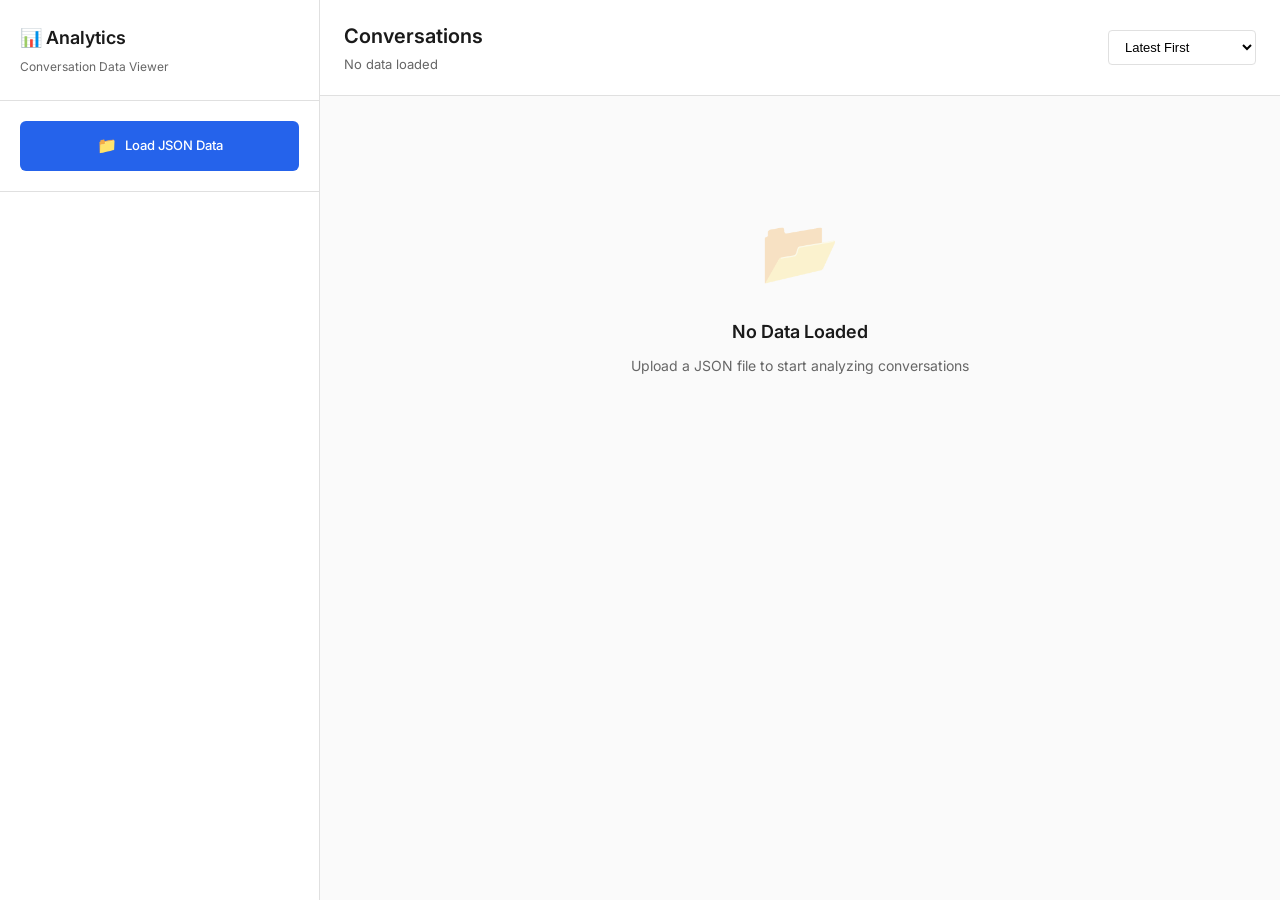
==== index.html @ 0c075850 "init the index.html" ====
<!DOCTYPE html>
<html lang="en">

<head>
    <meta charset="UTF-8">
    <meta name="viewport" content="width=device-width, initial-scale=1.0">
    <title>Conversation Analytics - Data Viewer</title>
    <link rel="stylesheet" href="styles.css">
    <link rel="preconnect" href="https://fonts.googleapis.com">
    <link rel="preconnect" href="https://fonts.gstatic.com" crossorigin>
    <link href="https://fonts.googleapis.com/css2?family=Inter:wght@300;400;500;600;700&display=swap" rel="stylesheet">
</head>

<body>
    <div class="app-container">
        <!-- Sidebar -->
        <aside class="sidebar">
            <div class="sidebar-header">
                <h1>📊 Analytics</h1>
                <p class="subtitle">Conversation Data Viewer</p>
            </div>

            <!-- File Upload -->
            <div class="upload-section">
                <label for="jsonFile" class="upload-btn">
                    <span class="upload-icon">📁</span>
                    <span>Load JSON Data</span>
                    <input type="file" id="jsonFile" accept=".json" style="display: none;">
                </label>
            </div>

            <!-- Quick Stats -->
            <div class="quick-stats" id="quickStats" style="display: none;">
                <h3>Quick Stats</h3>
                <div class="stat-item">
                    <span class="stat-label">Conversations</span>
                    <span class="stat-value" id="statConversations">0</span>
                </div>
                <div class="stat-item">
                    <span class="stat-label">Messages</span>
                    <span class="stat-value" id="statMessages">0</span>
                </div>
                <div class="stat-item">
                    <span class="stat-label">Customers</span>
                    <span class="stat-value" id="statCustomers">0</span>
                </div>
                <div class="stat-item">
                    <span class="stat-label">Avg Length</span>
                    <span class="stat-value" id="statAvgLength">0</span>
                </div>
            </div>

            <!-- Filters -->
            <div class="filters-section" id="filtersSection" style="display: none;">
                <h3>Filters</h3>

                <!-- Date Range -->
                <div class="filter-group">
                    <label>Date Range</label>
                    <input type="date" id="dateFrom" class="filter-input">
                    <input type="date" id="dateTo" class="filter-input">
                </div>

                <!-- Search -->
                <div class="filter-group">
                    <label>Search</label>
                    <input type="text" id="searchInput" placeholder="Search messages..." class="filter-input">
                </div>

                <!-- Language -->
                <div class="filter-group">
                    <label>Language</label>
                    <select id="languageFilter" class="filter-select">
                        <option value="all">All Languages</option>
                    </select>
                </div>

                <!-- Country -->
                <div class="filter-group">
                    <label>Country</label>
                    <select id="countryFilter" class="filter-select">
                        <option value="all">All Countries</option>
                    </select>
                </div>

                <!-- Message Count -->
                <div class="filter-group">
                    <label>Message Count</label>
                    <div class="range-inputs">
                        <input type="number" id="minMessages" placeholder="Min" class="filter-input-small">
                        <span>-</span>
                        <input type="number" id="maxMessages" placeholder="Max" class="filter-input-small">
                    </div>
                </div>

                <!-- Duration -->
                <div class="filter-group">
                    <label>Duration (minutes)</label>
                    <div class="range-inputs">
                        <input type="number" id="minDuration" placeholder="Min" class="filter-input-small">
                        <span>-</span>
                        <input type="number" id="maxDuration" placeholder="Max" class="filter-input-small">
                    </div>
                </div>

                <!-- Actions -->
                <div class="filter-actions">
                    <button class="btn-secondary" id="resetFilters">Reset</button>
                    <button class="btn-primary" id="applyFilters">Apply</button>
                </div>
            </div>

            <!-- Export -->
            <div class="export-section" id="exportSection" style="display: none;">
                <h3>Export</h3>
                <button class="btn-export" id="exportFiltered">
                    <span>💾</span>
                    Export Filtered Data
                </button>
                <button class="btn-export" id="exportCSV">
                    <span>📊</span>
                    Export as CSV
                </button>
            </div>
        </aside>

        <!-- Main Content -->
        <main class="main-content">
            <!-- Header -->
            <header class="content-header">
                <div class="header-info">
                    <h2 id="headerTitle">Conversations</h2>
                    <p class="header-subtitle" id="headerSubtitle">No data loaded</p>
                </div>
                <div class="header-actions">
                    <select id="sortBy" class="sort-select">
                        <option value="date-desc">Latest First</option>
                        <option value="date-asc">Oldest First</option>
                        <option value="messages-desc">Most Messages</option>
                        <option value="messages-asc">Least Messages</option>
                        <option value="duration-desc">Longest Duration</option>
                        <option value="duration-asc">Shortest Duration</option>
                    </select>
                </div>
            </header>

            <!-- Conversations List -->
            <div class="conversations-container" id="conversationsContainer">
                <!-- Empty State -->
                <div class="empty-state" id="emptyState">
                    <div class="empty-icon">📂</div>
                    <h3>No Data Loaded</h3>
                    <p>Upload a JSON file to start analyzing conversations</p>
                </div>

                <!-- Conversations will be rendered here -->
                <div id="conversationsList" class="conversations-list"></div>

                <!-- Load More -->
                <div class="load-more-container" id="loadMoreContainer" style="display: none;">
                    <button class="btn-load-more" id="loadMoreBtn">Load More</button>
                    <p class="load-info" id="loadInfo">Showing 0 of 0</p>
                </div>
            </div>
        </main>
    </div>

    <!-- Loading Overlay -->
    <div class="loading-overlay" id="loadingOverlay" style="display: none;">
        <div class="loading-spinner"></div>
        <p id="loadingText">Loading...</p>
    </div>

    <script src="script.js"></script>
</body>

</html>
---- styles.css ----
* {
    margin: 0;
    padding: 0;
    box-sizing: border-box;
}

:root {
    /* Minimalist Color Palette */
    --color-bg: #fafafa;
    --color-surface: #ffffff;
    --color-border: #e0e0e0;
    --color-text-primary: #1a1a1a;
    --color-text-secondary: #666666;
    --color-text-tertiary: #999999;
    --color-accent: #2563eb;
    --color-accent-light: #3b82f6;
    --color-success: #10b981;
    --color-user: #f3f4f6;
    --color-agent: #eff6ff;
    --shadow-sm: 0 1px 2px rgba(0, 0, 0, 0.04);
    --shadow-md: 0 2px 4px rgba(0, 0, 0, 0.06);
}

body {
    font-family: 'Inter', -apple-system, BlinkMacSystemFont, 'Segoe UI', sans-serif;
    background: var(--color-bg);
    color: var(--color-text-primary);
    line-height: 1.6;
    font-size: 14px;
}

/* Layout */
.app-container {
    display: flex;
    height: 100vh;
    overflow: hidden;
}

/* Sidebar */
.sidebar {
    width: 320px;
    background: var(--color-surface);
    border-right: 1px solid var(--color-border);
    display: flex;
    flex-direction: column;
    overflow-y: auto;
}

.sidebar-header {
    padding: 24px 20px;
    border-bottom: 1px solid var(--color-border);
}

.sidebar-header h1 {
    font-size: 18px;
    font-weight: 600;
    margin-bottom: 4px;
}

.subtitle {
    font-size: 12px;
    color: var(--color-text-secondary);
}

/* Upload Section */
.upload-section {
    padding: 20px;
    border-bottom: 1px solid var(--color-border);
}

.upload-btn {
    display: flex;
    align-items: center;
    justify-content: center;
    gap: 8px;
    width: 100%;
    padding: 12px;
    background: var(--color-accent);
    color: white;
    border-radius: 6px;
    cursor: pointer;
    font-weight: 500;
    font-size: 13px;
    transition: background 0.2s;
}

.upload-btn:hover {
    background: var(--color-accent-light);
}

.upload-icon {
    font-size: 16px;
}

/* Quick Stats */
.quick-stats {
    padding: 20px;
    border-bottom: 1px solid var(--color-border);
}

.quick-stats h3 {
    font-size: 13px;
    font-weight: 600;
    margin-bottom: 16px;
    text-transform: uppercase;
    letter-spacing: 0.5px;
    color: var(--color-text-secondary);
}

.stat-item {
    display: flex;
    justify-content: space-between;
    align-items: center;
    padding: 8px 0;
}

.stat-label {
    font-size: 13px;
    color: var(--color-text-secondary);
}

.stat-value {
    font-size: 16px;
    font-weight: 600;
    color: var(--color-text-primary);
}

/* Filters Section */
.filters-section {
    padding: 20px;
    border-bottom: 1px solid var(--color-border);
    flex: 1;
    overflow-y: auto;
}

.filters-section h3 {
    font-size: 13px;
    font-weight: 600;
    margin-bottom: 16px;
    text-transform: uppercase;
    letter-spacing: 0.5px;
    color: var(--color-text-secondary);
}

.filter-group {
    margin-bottom: 16px;
}

.filter-group label {
    display: block;
    font-size: 12px;
    font-weight: 500;
    margin-bottom: 6px;
    color: var(--color-text-secondary);
}

.filter-input,
.filter-select {
    width: 100%;
    padding: 8px 12px;
    border: 1px solid var(--color-border);
    border-radius: 4px;
    font-size: 13px;
    background: var(--color-surface);
    color: var(--color-text-primary);
    transition: border-color 0.2s;
}

.filter-input:focus,
.filter-select:focus {
    outline: none;
    border-color: var(--color-accent);
}

.filter-input::placeholder {
    color: var(--color-text-tertiary);
}

.filter-input + .filter-input {
    margin-top: 6px;
}

.range-inputs {
    display: flex;
    align-items: center;
    gap: 8px;
}

.filter-input-small {
    flex: 1;
    padding: 8px 12px;
    border: 1px solid var(--color-border);
    border-radius: 4px;
    font-size: 13px;
    background: var(--color-surface);
}

.filter-input-small:focus {
    outline: none;
    border-color: var(--color-accent);
}

.range-inputs span {
    color: var(--color-text-tertiary);
}

.filter-actions {
    display: flex;
    gap: 8px;
    margin-top: 20px;
}

.btn-primary,
.btn-secondary {
    flex: 1;
    padding: 10px;
    border: none;
    border-radius: 4px;
    font-size: 13px;
    font-weight: 500;
    cursor: pointer;
    transition: all 0.2s;
}

.btn-primary {
    background: var(--color-accent);
    color: white;
}

.btn-primary:hover {
    background: var(--color-accent-light);
}

.btn-secondary {
    background: var(--color-bg);
    color: var(--color-text-secondary);
    border: 1px solid var(--color-border);
}

.btn-secondary:hover {
    background: var(--color-surface);
}

/* Export Section */
.export-section {
    padding: 20px;
}

.export-section h3 {
    font-size: 13px;
    font-weight: 600;
    margin-bottom: 12px;
    text-transform: uppercase;
    letter-spacing: 0.5px;
    color: var(--color-text-secondary);
}

.btn-export {
    display: flex;
    align-items: center;
    justify-content: center;
    gap: 8px;
    width: 100%;
    padding: 10px;
    margin-bottom: 8px;
    background: var(--color-surface);
    border: 1px solid var(--color-border);
    border-radius: 4px;
    font-size: 13px;
    font-weight: 500;
    cursor: pointer;
    transition: all 0.2s;
}

.btn-export:hover {
    background: var(--color-bg);
    border-color: var(--color-accent);
}

/* Main Content */
.main-content {
    flex: 1;
    display: flex;
    flex-direction: column;
    overflow: hidden;
}

.content-header {
    padding: 20px 24px;
    background: var(--color-surface);
    border-bottom: 1px solid var(--color-border);
    display: flex;
    justify-content: space-between;
    align-items: center;
}

.header-info h2 {
    font-size: 20px;
    font-weight: 600;
    margin-bottom: 2px;
}

.header-subtitle {
    font-size: 13px;
    color: var(--color-text-secondary);
}

.sort-select {
    padding: 8px 12px;
    border: 1px solid var(--color-border);
    border-radius: 4px;
    font-size: 13px;
    background: var(--color-surface);
    cursor: pointer;
}

.sort-select:focus {
    outline: none;
    border-color: var(--color-accent);
}

/* Conversations Container */
.conversations-container {
    flex: 1;
    overflow-y: auto;
    padding: 24px;
}

.conversations-list {
    display: flex;
    flex-direction: column;
    gap: 12px;
}

/* Conversation Card */
.conversation-card {
    background: var(--color-surface);
    border: 1px solid var(--color-border);
    border-radius: 8px;
    overflow: hidden;
    transition: box-shadow 0.2s;
}

.conversation-card:hover {
    box-shadow: var(--shadow-md);
}

.conversation-header {
    padding: 16px;
    cursor: pointer;
    display: flex;
    justify-content: space-between;
    align-items: flex-start;
    gap: 16px;
}

.conversation-header:hover {
    background: var(--color-bg);
}

.conversation-info {
    flex: 1;
    min-width: 0;
}

.conversation-title {
    font-size: 14px;
    font-weight: 600;
    margin-bottom: 8px;
}

.conversation-meta {
    display: flex;
    flex-wrap: wrap;
    gap: 12px;
    font-size: 12px;
    color: var(--color-text-secondary);
}

.meta-item {
    display: flex;
    align-items: center;
    gap: 4px;
}

.conversation-stats {
    display: flex;
    align-items: center;
    gap: 8px;
    font-size: 12px;
    color: var(--color-text-secondary);
}

.stat-badge {
    padding: 4px 8px;
    background: var(--color-bg);
    border-radius: 4px;
    font-weight: 500;
}

.toggle-icon {
    font-size: 12px;
    color: var(--color-text-tertiary);
    transition: transform 0.2s;
}

.conversation-card.expanded .toggle-icon {
    transform: rotate(180deg);
}

/* Messages Container */
.messages-container {
    display: none;
    padding: 16px;
    background: var(--color-bg);
    border-top: 1px solid var(--color-border);
}

.conversation-card.expanded .messages-container {
    display: block;
}

.messages-list {
    display: flex;
    flex-direction: column;
    gap: 12px;
    max-height: 500px;
    overflow-y: auto;
}

/* Messages - User on left, Agent on right */
.message {
    display: flex;
    flex-direction: column;
    max-width: 70%;
    padding: 12px;
    border-radius: 8px;
    font-size: 13px;
}

.message.user {
    align-self: flex-start;
    background: var(--color-user);
    border-left: 3px solid var(--color-text-secondary);
}

.message.agent {
    align-self: flex-end;
    background: var(--color-agent);
    border-right: 3px solid var(--color-accent);
}

.message-header {
    display: flex;
    justify-content: space-between;
    align-items: center;
    margin-bottom: 6px;
    font-size: 11px;
}

.message-sender {
    font-weight: 600;
    color: var(--color-text-primary);
}

.message-time {
    color: var(--color-text-tertiary);
}

.message-text {
    color: var(--color-text-primary);
    line-height: 1.5;
    word-wrap: break-word;
}

/* Empty State */
.empty-state {
    text-align: center;
    padding: 80px 20px;
}

.empty-icon {
    font-size: 64px;
    margin-bottom: 16px;
    opacity: 0.3;
}

.empty-state h3 {
    font-size: 18px;
    font-weight: 600;
    margin-bottom: 8px;
}

.empty-state p {
    color: var(--color-text-secondary);
    font-size: 14px;
}

/* Load More */
.load-more-container {
    text-align: center;
    padding: 24px;
}

.btn-load-more {
    padding: 12px 32px;
    background: var(--color-accent);
    color: white;
    border: none;
    border-radius: 6px;
    font-size: 13px;
    font-weight: 500;
    cursor: pointer;
    transition: background 0.2s;
}

.btn-load-more:hover {
    background: var(--color-accent-light);
}

.btn-load-more:disabled {
    background: var(--color-bg);
    color: var(--color-text-tertiary);
    cursor: not-allowed;
}

.load-info {
    margin-top: 12px;
    font-size: 12px;
    color: var(--color-text-secondary);
}

/* Loading Overlay */
.loading-overlay {
    position: fixed;
    top: 0;
    left: 0;
    right: 0;
    bottom: 0;
    background: rgba(0, 0, 0, 0.5);
    display: flex;
    flex-direction: column;
    align-items: center;
    justify-content: center;
    z-index: 9999;
}

.loading-spinner {
    width: 48px;
    height: 48px;
    border: 4px solid rgba(255, 255, 255, 0.2);
    border-top-color: white;
    border-radius: 50%;
    animation: spin 0.8s linear infinite;
}

@keyframes spin {
    to { transform: rotate(360deg); }
}

.loading-overlay p {
    margin-top: 16px;
    color: white;
    font-size: 14px;
}

/* Tags */
.tag {
    display: inline-block;
    padding: 2px 8px;
    border-radius: 4px;
    font-size: 11px;
    font-weight: 500;
    background: var(--color-bg);
    color: var(--color-text-secondary);
}

/* Scrollbar Styling */
::-webkit-scrollbar {
    width: 8px;
    height: 8px;
}

::-webkit-scrollbar-track {
    background: var(--color-bg);
}

::-webkit-scrollbar-thumb {
    background: var(--color-border);
    border-radius: 4px;
}

::-webkit-scrollbar-thumb:hover {
    background: var(--color-text-tertiary);
}

/* Responsive */
@media (max-width: 1024px) {
    .sidebar {
        width: 280px;
    }
}

@media (max-width: 768px) {
    .app-container {
        flex-direction: column;
    }

    .sidebar {
        width: 100%;
        border-right: none;
        border-bottom: 1px solid var(--color-border);
        max-height: 50vh;
    }

    .message {
        max-width: 85%;
    }

    .content-header {
        flex-direction: column;
        align-items: flex-start;
        gap: 12px;
    }
}
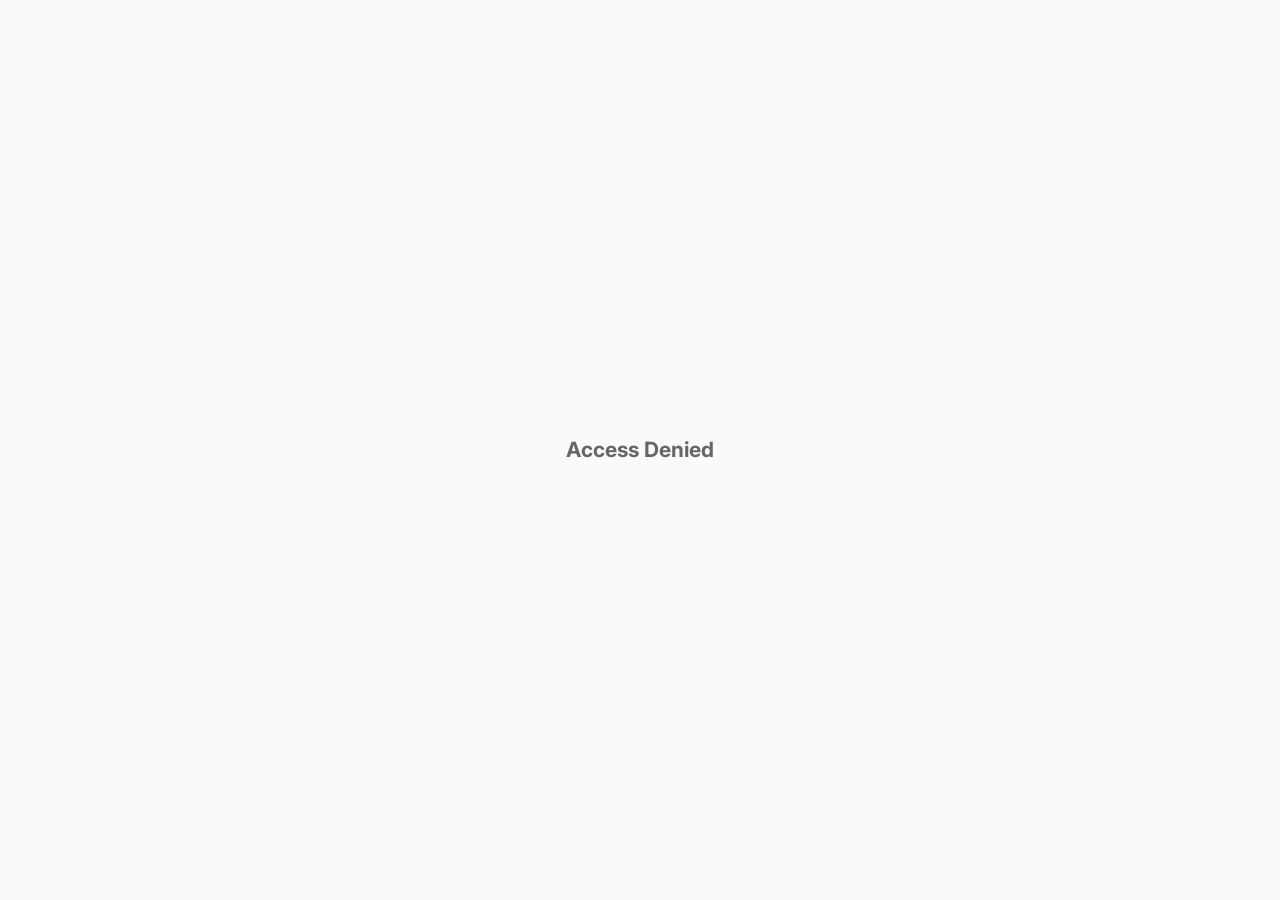
==== commit a778fbdd: "add password AUTHENTICATION" ====
--- a/index.html
+++ b/index.html
@@ -121,6 +121,10 @@
                     <span>📊</span>
                     Export as CSV
                 </button>
+                <button class="btn-export btn-clear-read" id="clearReadStatus">
+                    <span>🔄</span>
+                    Clear Read Status
+                </button>
             </div>
         </aside>
 
--- a/styles.css
+++ b/styles.css
@@ -277,6 +277,17 @@
     border-color: var(--color-accent);
 }
 
+.btn-clear-read {
+    margin-top: 8px;
+    border-color: var(--color-text-tertiary);
+    color: var(--color-text-secondary);
+}
+
+.btn-clear-read:hover {
+    border-color: #ef4444;
+    color: #ef4444;
+}
+
 /* Main Content */
 .main-content {
     flex: 1;
@@ -396,6 +407,51 @@
     background: var(--color-bg);
     border-radius: 4px;
     font-weight: 500;
+}
+
+/* Read/Unread Indicator */
+.unread-indicator {
+    color: var(--color-accent);
+    font-size: 10px;
+    margin-right: 6px;
+    animation: pulse 2s ease-in-out infinite;
+}
+
+@keyframes pulse {
+    0%, 100% { opacity: 1; }
+    50% { opacity: 0.5; }
+}
+
+/* Read Toggle Button */
+.read-toggle-btn {
+    background: transparent;
+    border: none;
+    font-size: 16px;
+    cursor: pointer;
+    padding: 4px;
+    border-radius: 4px;
+    transition: all 0.2s;
+    display: flex;
+    align-items: center;
+    justify-content: center;
+}
+
+.read-toggle-btn:hover {
+    background: var(--color-bg);
+    transform: scale(1.1);
+}
+
+/* Read conversation styling */
+.conversation-card.read {
+    opacity: 0.7;
+}
+
+.conversation-card.read:hover {
+    opacity: 0.85;
+}
+
+.conversation-card.read .conversation-title {
+    color: var(--color-text-secondary);
 }
 
 .toggle-icon {
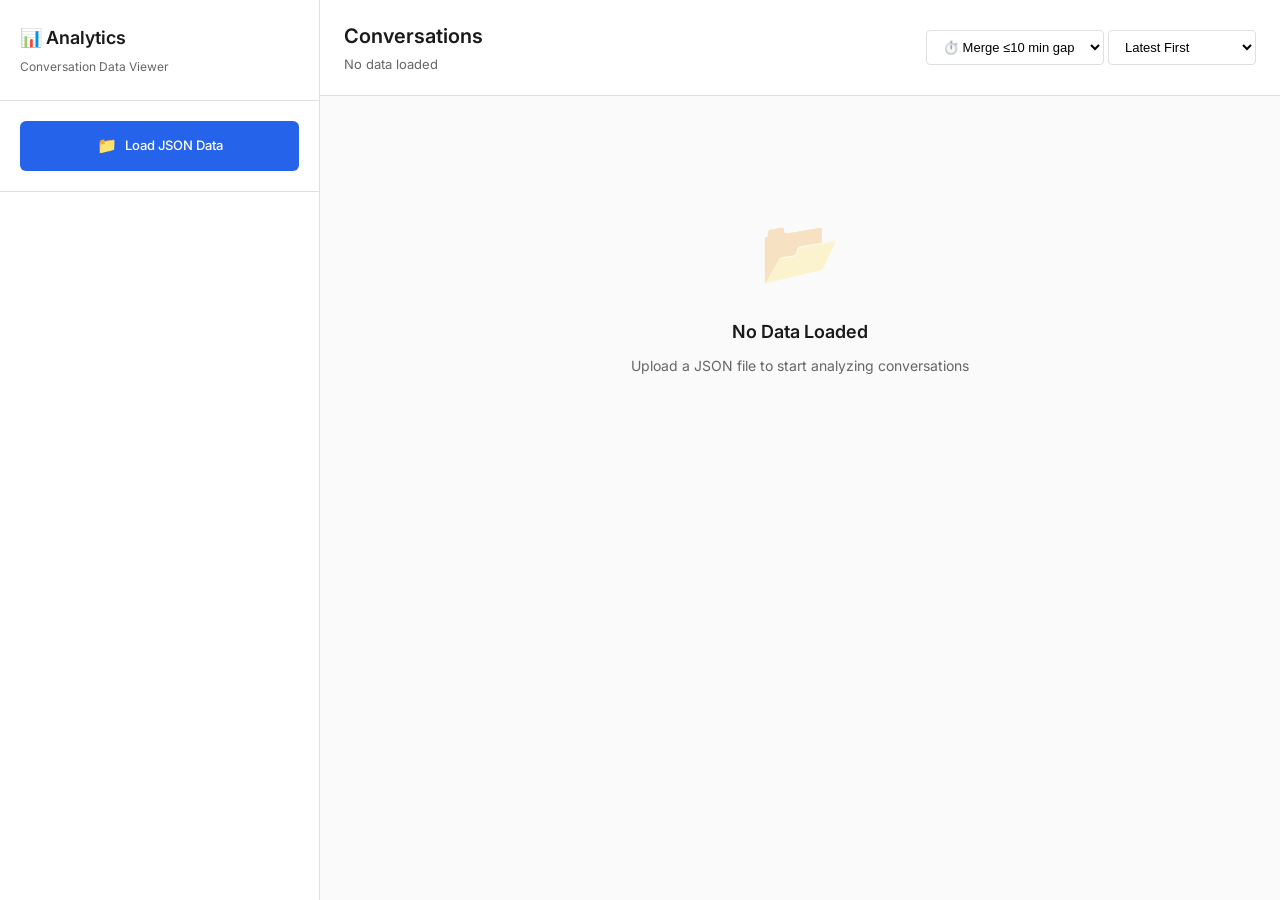
==== commit e91262a7: "configure merge message by duration" ====
--- a/index.html
+++ b/index.html
@@ -137,6 +137,13 @@
                     <p class="header-subtitle" id="headerSubtitle">No data loaded</p>
                 </div>
                 <div class="header-actions">
+                    <select id="segmentDuration" class="sort-select" title="Merge segments within time gap">
+                        <option value="5">⏱️ Merge ≤5 min gap</option>
+                        <option value="10" selected>⏱️ Merge ≤10 min gap</option>
+                        <option value="15">⏱️ Merge ≤15 min gap</option>
+                        <option value="30">⏱️ Merge ≤30 min gap</option>
+                        <option value="60">⏱️ Merge ≤60 min gap</option>
+                    </select>
                     <select id="sortBy" class="sort-select">
                         <option value="date-desc">Latest First</option>
                         <option value="date-asc">Oldest First</option>
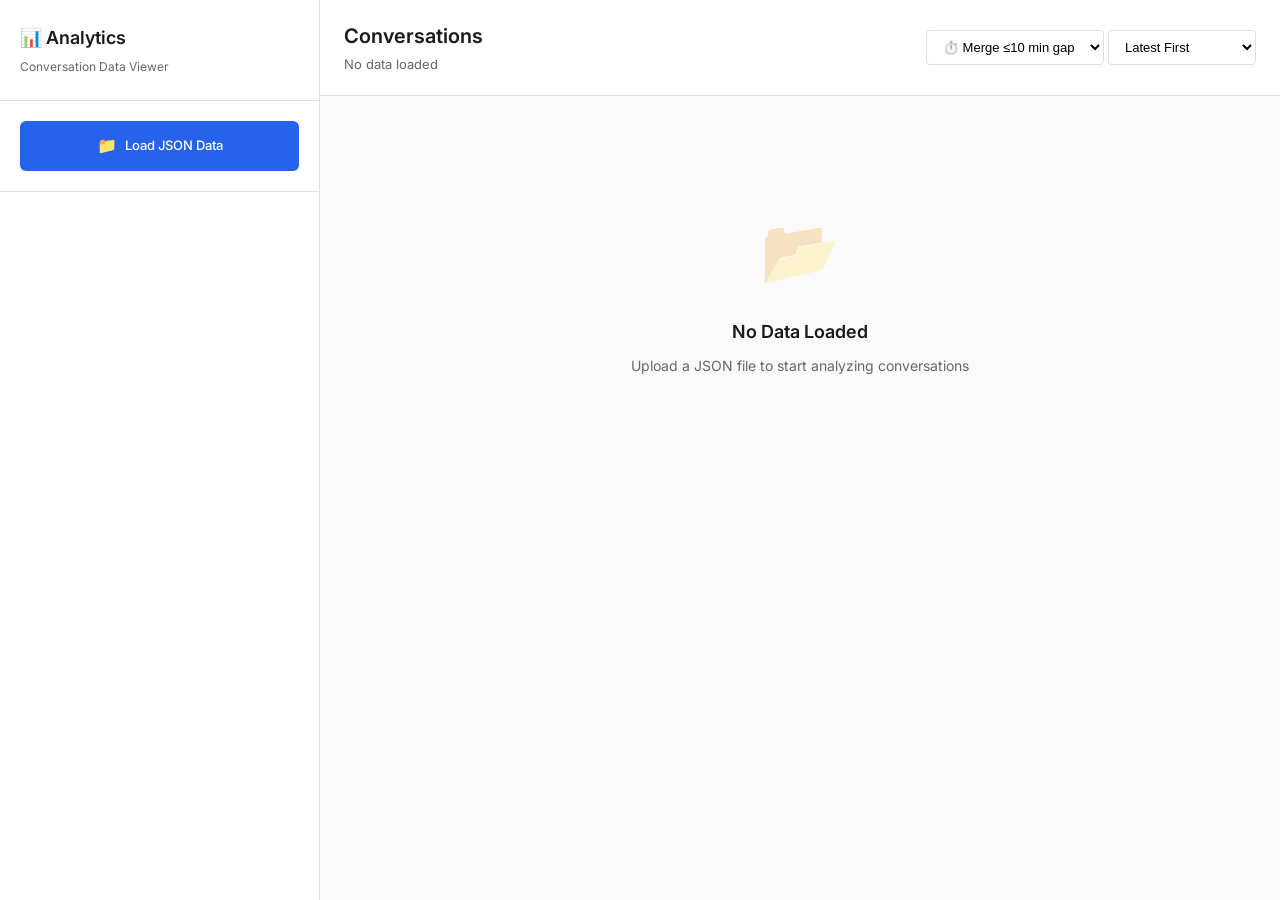
==== commit 96bc67f2: "fix bugs browser cache" ====
--- a/index.html
+++ b/index.html
@@ -33,20 +33,20 @@
             <div class="quick-stats" id="quickStats" style="display: none;">
                 <h3>Quick Stats</h3>
                 <div class="stat-item">
+                    <span class="stat-label">Segments</span>
+                    <span class="stat-value" id="statSegments">0</span>
+                </div>
+                <div class="stat-item">
                     <span class="stat-label">Conversations</span>
                     <span class="stat-value" id="statConversations">0</span>
-                </div>
-                <div class="stat-item">
-                    <span class="stat-label">Messages</span>
-                    <span class="stat-value" id="statMessages">0</span>
                 </div>
                 <div class="stat-item">
                     <span class="stat-label">Customers</span>
                     <span class="stat-value" id="statCustomers">0</span>
                 </div>
                 <div class="stat-item">
-                    <span class="stat-label">Avg Length</span>
-                    <span class="stat-value" id="statAvgLength">0</span>
+                    <span class="stat-label">Messages</span>
+                    <span class="stat-value" id="statMessages">0</span>
                 </div>
             </div>
 
@@ -182,7 +182,7 @@
         <p id="loadingText">Loading...</p>
     </div>
 
-    <script src="script.js"></script>
+    <script src="script.js?v=2"></script>
 </body>
 
 </html>
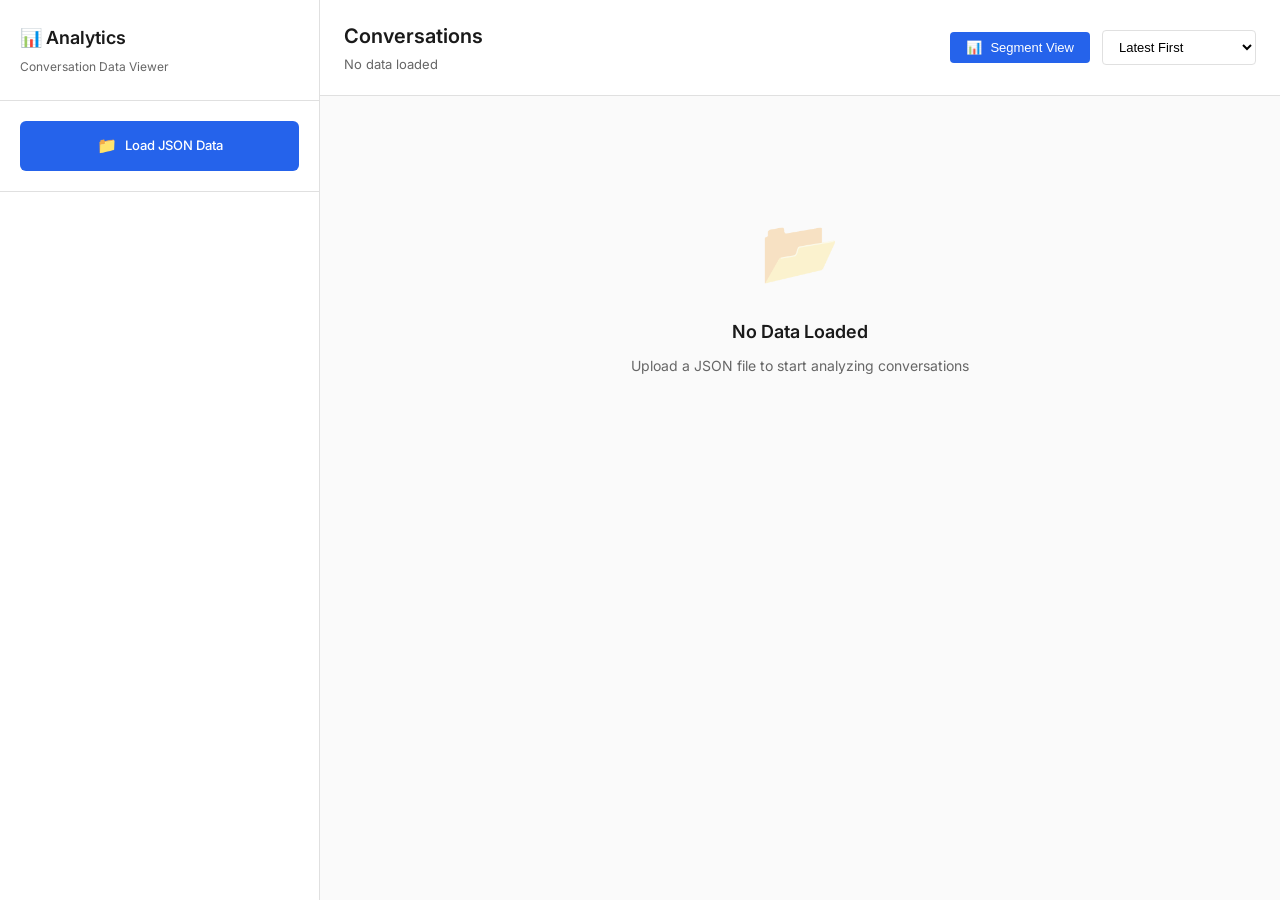
==== commit d75287c0: "add the conversation view and average time" ====
--- a/index.html
+++ b/index.html
@@ -137,13 +137,13 @@
                     <p class="header-subtitle" id="headerSubtitle">No data loaded</p>
                 </div>
                 <div class="header-actions">
-                    <select id="segmentDuration" class="sort-select" title="Merge segments within time gap">
-                        <option value="5">⏱️ Merge ≤5 min gap</option>
-                        <option value="10" selected>⏱️ Merge ≤10 min gap</option>
-                        <option value="15">⏱️ Merge ≤15 min gap</option>
-                        <option value="30">⏱️ Merge ≤30 min gap</option>
-                        <option value="60">⏱️ Merge ≤60 min gap</option>
-                    </select>
+                    <div class="view-mode-toggle">
+                        <button id="viewModeBtn" class="btn-view-mode"
+                            title="Toggle between Segment and Conversation view">
+                            <span id="viewModeIcon">📊</span>
+                            <span id="viewModeText">Segment View</span>
+                        </button>
+                    </div>
                     <select id="sortBy" class="sort-select">
                         <option value="date-desc">Latest First</option>
                         <option value="date-asc">Oldest First</option>
@@ -151,6 +151,8 @@
                         <option value="messages-asc">Least Messages</option>
                         <option value="duration-desc">Longest Duration</option>
                         <option value="duration-asc">Shortest Duration</option>
+                        <option value="avg-response-desc">Slowest Response</option>
+                        <option value="avg-response-asc">Fastest Response</option>
                     </select>
                 </div>
             </header>
--- a/styles.css
+++ b/styles.css
@@ -316,6 +316,40 @@
     color: var(--color-text-secondary);
 }
 
+.header-actions {
+    display: flex;
+    align-items: center;
+    gap: 12px;
+}
+
+.view-mode-toggle {
+    display: flex;
+}
+
+.btn-view-mode {
+    display: flex;
+    align-items: center;
+    gap: 8px;
+    padding: 8px 16px;
+    background: var(--color-accent);
+    color: white;
+    border: none;
+    border-radius: 4px;
+    font-size: 13px;
+    font-weight: 500;
+    cursor: pointer;
+    transition: all 0.2s;
+}
+
+.btn-view-mode:hover {
+    background: var(--color-accent-light);
+    transform: translateY(-1px);
+}
+
+.btn-view-mode:active {
+    transform: translateY(0);
+}
+
 .sort-select {
     padding: 8px 12px;
     border: 1px solid var(--color-border);
